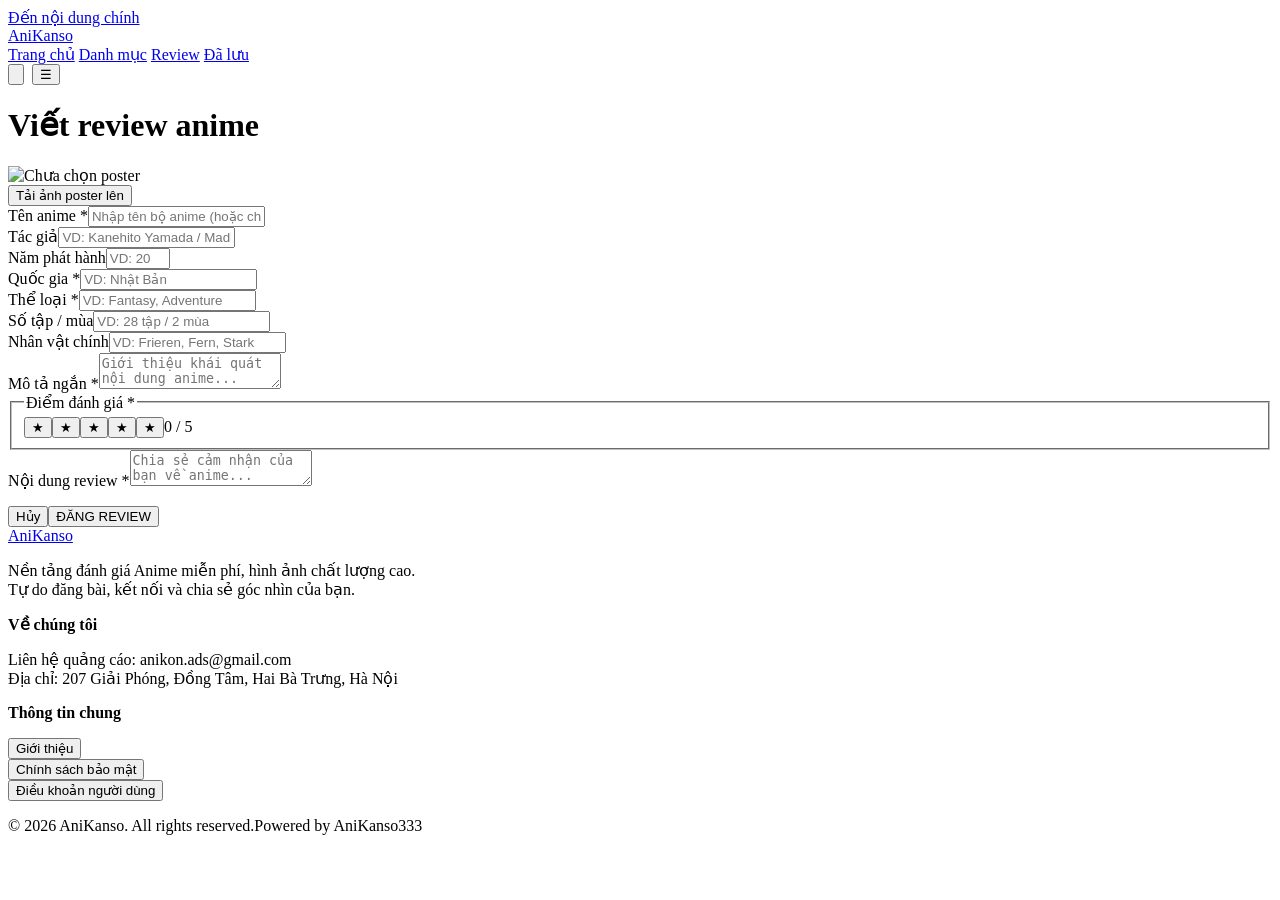
==== review.html @ 9587d6b9 "Add files via upload" ====
<!DOCTYPE html>
<!-- # TRANG: VIẾT REVIEW | HTML: khung nội dung | CSS: css/style.css | JavaScript: js/review.js -->
<!-- # lang="vi" cho trình duyệt biết nội dung trang dùng tiếng Việt. -->
<html lang="vi">
<!-- # Phần thiết lập: bảng mã, tên tab, CSS và JavaScript; không phải nội dung thân trang. -->
<head>
  <!-- # UTF-8 giúp tiếng Việt có dấu hiển thị đúng. -->
  <meta charset="UTF-8">
  <!-- # Cho trang lấy đúng chiều rộng thiết bị, cần cho giao diện điện thoại. -->
  <meta name="viewport" content="width=device-width, initial-scale=1.0">
  <meta name="description" content="Kansou giúp bạn khám phá anime, đọc và viết review.">
  <!-- # Tên trang xuất hiện trên tab trình duyệt. -->
  <title>Viết review | Kansou</title>
  <link rel="icon" href="images/favicon.svg">
  <!-- # Nạp CSS dùng chung: màu sắc, font, Grid/Flexbox và responsive. -->
  <link rel="stylesheet" href="css/style.css">
  <!-- # Nạp dữ liệu anime trước; defer đợi HTML đọc xong rồi mới chạy script theo thứ tự. -->
  <script src="js/data.js" defer></script>
  <!-- # Nạp các hàm đọc/ghi localStorage, quản lý người dùng và danh sách đã lưu. -->
  <script src="js/luu-tru.js" defer></script>
  <!-- # Nạp hàm dùng chung: tìm phần tử, menu, tìm kiếm và tạo thẻ poster. -->
  <script src="js/chung.js" defer></script>
  <!-- # Nạp xử lý riêng của Viết review; mở js/review.js để học các hàm và sự kiện. -->
  <script src="js/review.js" defer></script>
</head>
<!-- # Bắt đầu phần giao diện người xem thấy; class cho phép CSS chọn bố cục phù hợp. -->
<body class="review-page">
  <a class="skip-link" href="#noi-dung">Đến nội dung chính</a>
  <!-- Thanh điều hướng dùng giống nhau ở 8 trang. -->
  <!-- # Thanh đầu trang chứa logo, điều hướng, tìm kiếm và liên kết tài khoản. -->
  <header class="site-header">
    <a class="brand" href="index.html" aria-label="Kansou trang chủ">Ani<span>Kanso</span></a>
    <!-- # Nhóm liên kết chuyển giữa các trang; href là tên tệp HTML cần mở. -->
    <nav id="menu" aria-label="Điều hướng chính">
      <a href="index.html">Trang chủ</a>
      <a href="danh-muc.html">Danh mục</a>
      <a href="review.html">Review</a>
      <a href="da-luu.html">Đã lưu</a>
    </nav>
    <div class="header-actions">
      <button id="nut-tim" class="icon-button" aria-label="Mở tìm kiếm" aria-expanded="false"><img src="images/75ea7.svg" alt=""></button>
      <a id="link-tai-khoan" class="icon-button" href="dang-nhap.html" aria-label="Tài khoản"><img src="images/64455.svg" alt=""></a>
      <button id="nut-menu" class="icon-button mobile-menu" aria-label="Mở menu" aria-expanded="false">☰</button>
    </div>
    <!-- # Form tìm kiếm: name="q" gửi từ khóa sang danh-muc.html?q=...; hidden ẩn lúc đầu. -->
    <form id="tim-kiem" class="search-panel" action="danh-muc.html" hidden>
      <label for="tu-khoa">Tìm anime</label>
      <div><input id="tu-khoa" name="q" type="search" placeholder="Nhập tên anime, tác giả hoặc nhân vật…" autocomplete="off"><button class="button primary">Tìm</button></div>
      <!-- # Vùng có id="goi-y-tim" để JavaScript tìm và cập nhật đúng nội dung. -->
      <div id="goi-y-tim"></div>
    </form>
  </header>
  <!-- # Nội dung chính của trang; id="noi-dung" là đích của liên kết bỏ qua menu. -->
  <main id="noi-dung" class="write-page">
    <h1 class="sr-only">Viết review anime</h1>
    <div class="write-layout">
      <aside class="upload-panel"><div class="poster-preview"><img id="poster-review" class="upload-placeholder" src="images/474c5.png" alt="Chưa chọn poster"></div><button id="nut-tai-poster" type="button" class="button primary">Tải ảnh poster lên</button><input id="anh-poster" type="file" accept="image/jpeg,image/png,image/webp" hidden></aside>
      <!-- # Form viết review; required đánh dấu ô bắt buộc, name là tên dữ liệu khi giữ bản nháp. -->
      <form id="form-review" class="review-form">
        <div class="review-fields">
          <div class="field full"><label for="review-title">Tên anime <span>*</span></label><input id="review-title" name="title" type="text" placeholder="Nhập tên bộ anime (hoặc chọn từ gợi ý)" maxlength="300" list="ten-anime-goi-y" autocomplete="off" required></div>
          <div class="field"><label for="review-author">Tác giả</label><input id="review-author" name="author" type="text" placeholder="VD: Kanehito Yamada / Madhouse" maxlength="300"></div>
          <div class="field"><label for="review-year">Năm phát hành</label><input id="review-year" name="year" type="number" placeholder="VD: 2023" min="1900" max="2100"></div>
          <div class="field"><label for="review-country">Quốc gia <span>*</span></label><input id="review-country" name="country" type="text" placeholder="VD: Nhật Bản" maxlength="300" required></div>
          <div class="field"><label for="review-genres">Thể loại <span>*</span></label><input id="review-genres" name="genres" type="text" placeholder="VD: Fantasy, Adventure" maxlength="300" required></div>
          <div class="field"><label for="review-episodes">Số tập / mùa</label><input id="review-episodes" name="episodes" type="text" placeholder="VD: 28 tập / 2 mùa" maxlength="300"></div>
          <div class="field"><label for="review-characters">Nhân vật chính</label><input id="review-characters" name="characters" type="text" placeholder="VD: Frieren, Fern, Stark" maxlength="300"></div>
          <div class="field full"><label for="review-synopsis">Mô tả ngắn <span>*</span></label><textarea id="review-synopsis" name="synopsis" placeholder="Giới thiệu khái quát nội dung anime..." maxlength="10000" required></textarea></div>
        </div>
        <!-- # Danh sách tên anime gợi ý cho ô nhập có thuộc tính list tương ứng. -->
        <datalist id="ten-anime-goi-y"></datalist>
        <!-- # Gom các nút chọn sao thành một nhóm; data-diem chứa số sao của từng nút. -->
        <fieldset class="rating-field"><legend>Điểm đánh giá <span>*</span></legend><div id="chon-sao" class="star-picker">
          <button type="button" data-diem="1" aria-label="1 sao" aria-pressed="false">★</button><button type="button" data-diem="2" aria-label="2 sao" aria-pressed="false">★</button><button type="button" data-diem="3" aria-label="3 sao" aria-pressed="false">★</button><button type="button" data-diem="4" aria-label="4 sao" aria-pressed="false">★</button><button type="button" data-diem="5" aria-label="5 sao" aria-pressed="false">★</button><output id="diem-da-chon">0 / 5</output>
        </div></fieldset>
          <div class="field full"><label for="review-body">Nội dung review <span>*</span></label><textarea id="review-body" name="body" placeholder="Chia sẻ cảm nhận của bạn về anime..." maxlength="10000" required></textarea></div>
        <p id="loi-review" class="form-error" role="alert"></p><p id="nhac-dang-nhap" class="muted"></p>
        <div class="review-buttons"><button id="huy-review" type="button" class="button dark">Hủy</button><button class="button primary" type="submit">ĐĂNG REVIEW</button></div>
      </form>
    </div>
  </main>
  <!-- # Chân trang gồm giới thiệu, liên hệ và các nút mở hộp thông tin. -->
  <footer class="site-footer">
    <div class="footer-columns">
      <div><a class="brand" href="index.html">Ani<span>Kanso</span></a><p>Nền tảng đánh giá Anime miễn phí, hình ảnh chất lượng cao.<br>Tự do đăng bài, kết nối và chia sẻ góc nhìn của bạn.</p></div>
      <div><strong>Về chúng tôi</strong><p>Liên hệ quảng cáo: anikon.ads@gmail.com<br>Địa chỉ: 207 Giải Phóng, Đồng Tâm, Hai Bà Trưng, Hà Nội</p></div>
      <div><strong>Thông tin chung</strong><p><button class="text-button" onclick="moThongTin('gioi-thieu')">Giới thiệu</button><br><button class="text-button" onclick="moThongTin('bao-mat')">Chính sách bảo mật</button><br><button class="text-button" onclick="moThongTin('dieu-khoan')">Điều khoản người dùng</button></p></div>
    </div>
    <div class="footer-bottom"><span>© 2026 AniKanso. All rights reserved.</span><span>Powered by AniKanso333</span></div>
  </footer>
  <!-- # Vùng thông báo nổi; JavaScript đổi chữ và bỏ hidden khi cần thông báo. -->
  <div id="thong-bao" role="status" class="toast" hidden></div>
  <!-- # Hộp thoại được mở bằng showModal() và đóng bằng close(); id phân biệt từng hộp. -->
  <dialog id="hop-thong-tin"><button class="dialog-close" onclick="document.getElementById('hop-thong-tin').close()" aria-label="Đóng">×</button><h2 id="tieu-de-hop"></h2><p id="noi-dung-hop"></p></dialog>
</body>
</html>
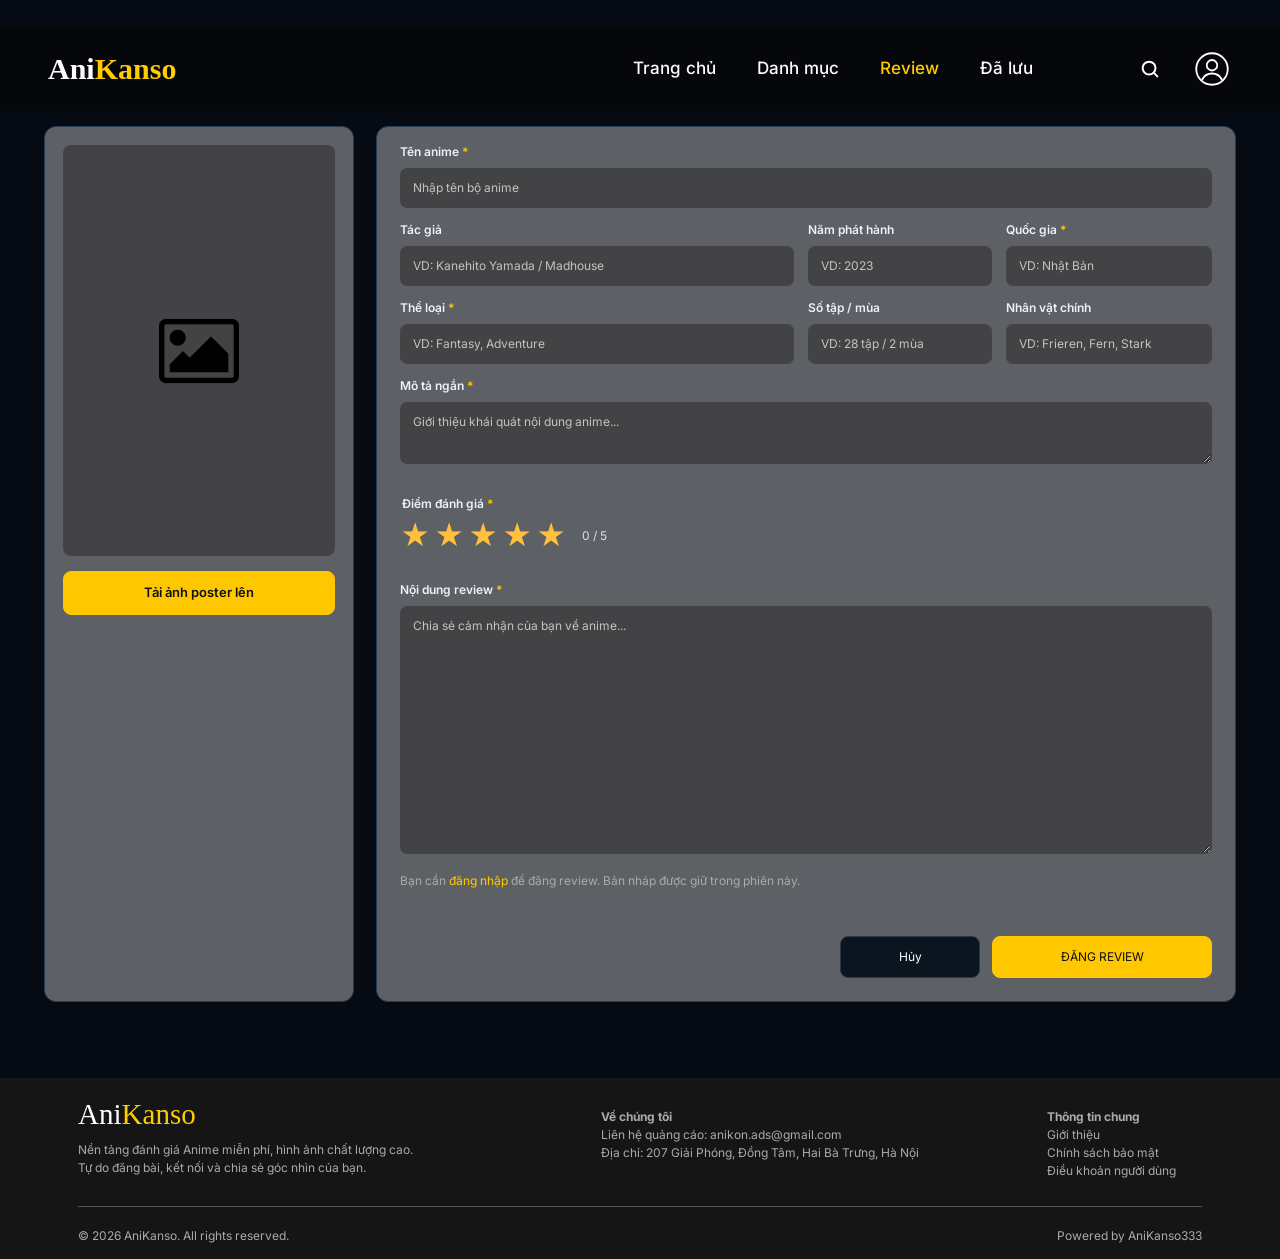
==== commit 58ddf591: "Update review.html" ====
--- a/review.html
+++ b/review.html
@@ -58,7 +58,7 @@
       <!-- # Form viết review; required đánh dấu ô bắt buộc, name là tên dữ liệu khi giữ bản nháp. -->
       <form id="form-review" class="review-form">
         <div class="review-fields">
-          <div class="field full"><label for="review-title">Tên anime <span>*</span></label><input id="review-title" name="title" type="text" placeholder="Nhập tên bộ anime (hoặc chọn từ gợi ý)" maxlength="300" list="ten-anime-goi-y" autocomplete="off" required></div>
+          <div class="field full"><label for="review-title">Tên anime <span>*</span></label><input id="review-title" name="title" type="text" placeholder="Nhập tên bộ anime" maxlength="300" autocomplete="off" required></div>          
           <div class="field"><label for="review-author">Tác giả</label><input id="review-author" name="author" type="text" placeholder="VD: Kanehito Yamada / Madhouse" maxlength="300"></div>
           <div class="field"><label for="review-year">Năm phát hành</label><input id="review-year" name="year" type="number" placeholder="VD: 2023" min="1900" max="2100"></div>
           <div class="field"><label for="review-country">Quốc gia <span>*</span></label><input id="review-country" name="country" type="text" placeholder="VD: Nhật Bản" maxlength="300" required></div>
--- a/css/style.css
+++ b/css/style.css
@@ -0,0 +1,665 @@
+/* # BẢN HỌC MÃ: CSS chỉ lo cách trình bày; HTML chứa nội dung, JavaScript xử lý tương tác. */
+/* # .ten-lop chọn class; #ten-id chọn id. Dấu # trong bộ chọn id hoặc mã màu không phải chú thích. */
+/* # Mỗi quy tắc có dạng: bộ-chọn { thuộc-tính: giá-trị; }. Lời giải thích nằm trong chú thích để trình duyệt bỏ qua. */
+/* # width/height: rộng/cao; margin: lề ngoài; padding: đệm trong; gap: khoảng cách các phần tử. */
+/* # color/background: màu chữ/nền; font-size: cỡ chữ; border/radius: viền/bo góc. */
+/* # display:flex/grid: xếp bố cục; position: cách định vị; @media: thay bố cục theo thiết bị. */
+
+/* KANSOU — CSS thuần, không sử dụng Bootstrap hoặc Tailwind.
+   Tìm tên phần (ví dụ: TRANG CHỦ) để sửa đúng khu vực. */
+
+/* # 1. FONT, MÀU VÀ ĐỊNH DẠNG CHUNG: tìm số phần này theo hướng dẫn phân công. */
+/* 1. FONT, MÀU VÀ ĐỊNH DẠNG CHUNG */
+/* # Nạp font Inter từ thư mục images để chữ vẫn hiển thị đúng khi không có mạng. */
+@font-face { font-family: Inter; src: url('../images/inter-400.ttf'); font-weight: 400; font-display: swap; }
+/* # Nạp font Inter từ thư mục images để chữ vẫn hiển thị đúng khi không có mạng. */
+@font-face { font-family: Inter; src: url('../images/inter-500.ttf'); font-weight: 500; font-display: swap; }
+/* # Nạp font Inter từ thư mục images để chữ vẫn hiển thị đúng khi không có mạng. */
+@font-face { font-family: Inter; src: url('../images/inter-600.ttf'); font-weight: 600; font-display: swap; }
+/* # Nạp font Inter từ thư mục images để chữ vẫn hiển thị đúng khi không có mạng. */
+@font-face { font-family: Inter; src: url('../images/inter-700.ttf'); font-weight: 700; font-display: swap; }
+
+* { box-sizing: border-box; }
+html { scroll-behavior: smooth; scrollbar-color: #666 #151515; }
+body { margin: 0; background: #000; color: #fcfcfc; font: 14px/1.5 Inter, Arial, sans-serif; }
+img { display: block; max-width: 100%; }
+a { color: inherit; text-decoration: none; }
+a:hover { color: #ffc700; }
+button, input, select, textarea { font: inherit; }
+button { cursor: pointer; color: inherit; }
+button:disabled { cursor: wait; opacity: .6; }
+input, select, textarea { min-width: 0; accent-color: #ffc700; caret-color: #ffc700; }
+input::placeholder, textarea::placeholder { color: #c3c3c3; opacity: 1; }
+textarea { resize: vertical; }
+h1, h2, h3, p { margin: 0; }
+h1, h2, h3 { line-height: 1.2; }
+h1, h2 { text-wrap: balance; }
+h1 { font-size: 50px; }
+h2 { font-size: 50px; }
+h3 { font-size: 20px; }
+p { overflow-wrap: break-word; }
+/* # Phần tử có thuộc tính hidden sẽ ẩn; JavaScript bỏ hidden để hiện lại. */
+[hidden] { display: none !important; }
+::selection { color: #000; background: #ffc700; }
+/* # Viền vàng giúp thấy vị trí đang chọn khi điều khiển bằng bàn phím. */
+:focus-visible { outline: 2px solid #ffc700; outline-offset: 4px; }
+/* # Khung căn giữa, giới hạn chiều rộng và chừa lề hai bên trang. */
+.container { width: calc(100% - 148px); max-width: 1440px; margin: auto; }
+.muted { color: #aaa; }
+.yellow, .score { color: #ffcc00; }
+.score { white-space: nowrap; }
+.sr-only, .skip-link:not(:focus) { position: absolute; width: 1px; height: 1px; padding: 0; overflow: hidden; clip-path: inset(50%); white-space: nowrap; }
+.skip-link:focus { position: fixed; top: 10px; left: 10px; z-index: 50; background: #ffc700; color: #000; padding: 12px; }
+/* # Kiểu nút dùng chung: căn giữa chữ, khoảng đệm, viền và bo góc. */
+.button { display: inline-flex; align-items: center; justify-content: center; min-height: 44px; padding: 11px 18px; border: 1px solid #aaa; border-radius: 8px; background: none; color: #fff; text-align: center; cursor: pointer; }
+/* # Nút hành động chính dùng màu vàng theo thiết kế. */
+.primary { background: #ffc700; border-color: #ffc700; color: #111; }
+/* # Nút hành động chính dùng màu vàng theo thiết kế. */
+.primary:hover { background: #ffda4d; border-color: #ffda4d; color: #111; }
+.outline:hover { background: #292929; color: #fff; }
+.dark { background: #0b1520; border-color: #263b52; }
+.text-button { padding: 0; border: 0; background: none; color: inherit; }
+.text-button:hover { color: #ffc700; text-decoration: underline; }
+.form-error { color: #ffb4ab; margin: 9px 0; }
+/* # Khung hướng dẫn khi danh sách chưa có dữ liệu hoặc không tìm thấy kết quả. */
+.empty-state { grid-column: 1 / -1; text-align: center; padding: 60px 20px; border: 1px dashed #555; border-radius: 12px; }
+/* # Khung hướng dẫn khi danh sách chưa có dữ liệu hoặc không tìm thấy kết quả. */
+.empty-state h2 { font-size: 26px; margin-bottom: 12px; }
+/* # Khung hướng dẫn khi danh sách chưa có dữ liệu hoặc không tìm thấy kết quả. */
+.empty-state p { margin: 12px 0 24px; color: #bbb; }
+
+/* # 2. THANH ĐIỀU HƯỚNG VÀ CHÂN TRANG: tìm số phần này theo hướng dẫn phân công. */
+/* 2. THANH ĐIỀU HƯỚNG VÀ CHÂN TRANG */
+/* # Định dạng thanh đầu trang; Flexbox xếp logo, menu và các nút trên một hàng. */
+.site-header { position: absolute; top: 26px; left: 0; z-index: 10; width: 100%; height: 85px; display: flex; align-items: center; gap: 0; padding: 0 50px 0 48px; }
+.brand { font: 700 30px Georgia, serif; white-space: nowrap; }
+.brand span { color: #ffcc00; }
+/* # Định dạng thanh đầu trang; Flexbox xếp logo, menu và các nút trên một hàng. */
+.site-header nav { display: flex; gap: 41px; margin-left: auto; }
+/* # Định dạng thanh đầu trang; Flexbox xếp logo, menu và các nút trên một hàng. */
+.site-header nav a { font-size: 17px; font-weight: 500; white-space: nowrap; }
+/* # Định dạng thanh đầu trang; Flexbox xếp logo, menu và các nút trên một hàng. */
+.site-header nav a.active { color: #ffcc00; }
+.header-actions { display: flex; align-items: center; gap: 26px; margin-left: 99px; }
+.icon-button { display: inline-flex; justify-content: center; align-items: center; border: 0; background: none; padding: 0; min-width: 36px; min-height: 44px; }
+.icon-button img { width: 22px; }
+#link-tai-khoan img { width: 36px; }
+.mobile-menu { display: none; }
+.search-panel { position: absolute; right: 50px; top: 80px; width: 430px; padding: 20px; border: 1px solid #555; border-radius: 10px; background: #171717; box-shadow: 0 15px 30px #0009; }
+.search-panel label { display: block; margin-bottom: 8px; font-weight: 600; }
+.search-panel > div:first-of-type { display: flex; gap: 8px; }
+.search-panel input { width: 100%; padding: 10px; background: #292929; border: 1px solid #888; border-radius: 6px; color: #fff; }
+#goi-y-tim a { display: flex; gap: 12px; align-items: center; padding: 9px 0; border-bottom: 1px solid #333; }
+#goi-y-tim img { width: 36px; height: 48px; object-fit: cover; border-radius: 4px; }
+/* # Nền, khoảng đệm và chữ của chân trang dùng chung. */
+.site-footer { background: #151515; padding: 20px max(6.1%, 24px) 14px; color: #aaa; font-size: 12px; }
+.footer-columns { display: grid; grid-template-columns: 1.2fr 1fr .4fr; gap: 60px; }
+/* # Nền, khoảng đệm và chữ của chân trang dùng chung. */
+.site-footer .brand { display: inline-block; font-size: 29px; font-weight: 400; color: #fff; margin-bottom: 10px; }
+.footer-columns strong { display: block; margin-top: 10px; }
+.footer-columns p { line-height: 1.5; }
+.footer-bottom { display: flex; justify-content: space-between; gap: 20px; border-top: 1px solid #555; padding-top: 20px; margin-top: 26px; }
+
+/* # 3. TRANG CHỦ: tìm số phần này theo hướng dẫn phân công. */
+/* 3. TRANG CHỦ */
+/* # Đặt kích thước và ảnh nền của banner đầu Trang chủ. */
+.hero { height: 610px; position: relative; isolation: isolate; background: #000 url('../images/1537e.png') no-repeat 6.1vw -10px / 127.1% auto; }
+/* # Lớp gradient phủ banner giúp chữ nổi rõ trên ảnh; không chặn thao tác chuột. */
+.hero::before { content: ''; position: absolute; inset: 0; z-index: -1; background: linear-gradient(180deg, #000 0%, transparent 26%), linear-gradient(270deg, transparent 0%, #80808080 53.365%, #000 72.596%), linear-gradient(0deg, #000 0%, transparent 48%); pointer-events: none; }
+.hero-content { position: relative; padding: 136px 0 0 100px; width: 700px; }
+.hero h1 { font-size: 50px; line-height: 1.22; margin-bottom: 20px; letter-spacing: -.025em; }
+#hero-meta { font-size: 14px; margin-bottom: 25px; }
+#hero-description { width: 514px; min-height: 75px; font-size: 14px; line-height: 1.3; }
+.hero-buttons { display: flex; gap: 22px; margin-top: 23px; }
+.hero-buttons .button { height: 53px; min-width: 158px; padding: 12px; }
+.hero-arrows { display: flex; gap: 8px; margin-top: 34px; }
+.hero-arrows button { width: 28px; height: 28px; padding: 0; border: 1px solid #fff; border-radius: 3px; background: transparent; font-size: 23px; line-height: 20px; }
+.hero-arrows button:hover { color: #ffc700; border-color: #ffc700; }
+.featured-section h2 { padding-top: 6px; }
+.featured-heading { display: flex; justify-content: space-between; align-items: center; gap: 14px; }
+.featured-heading h2 { flex: 1; }
+#dung-noi-bat { color: #ffcc00; font-size: 13px; white-space: nowrap; padding: 10px 0; }
+.featured-viewport { overflow-x: auto; scrollbar-width: none; margin-top: 23px; }
+/* # Hàng ảnh chạy liên tục: animation 45s là 45 giây mỗi vòng; tăng số này để chạy chậm hơn. */
+.featured-track { --vi-tri-dau: -99px; display: flex; width: max-content; transform: translateX(var(--vi-tri-dau)); animation: truot-anime 45s linear infinite; }
+/* Đổi 45s ở dòng trên thành 60s để chạy chậm hơn, 30s để nhanh hơn. */
+/* # Các mốc chuyển động: từ vị trí đầu đến nửa chiều dài hàng poster để tạo vòng lặp. */
+@keyframes truot-anime {
+  from { transform: translateX(var(--vi-tri-dau)); }
+  to { transform: translateX(calc(var(--vi-tri-dau) - 50%)); }
+}
+/* # Rê chuột, dùng bàn phím, bấm Tạm dừng hoặc ra ngoài màn hình thì dừng chuyển động. */
+.featured-track:hover, .featured-track:focus-within, .featured-track.tam-dung, .featured-track.ngoai-man-hinh { animation-play-state: paused; }
+.poster-card { display: block; position: relative; overflow: hidden; border-radius: 10px; background: #141414; min-width: 0; }
+/* # Ảnh lấp đầy thẻ; object-fit: cover giữ tỷ lệ và cắt phần dư. */
+.poster-card > img { width: 100%; height: 100%; object-fit: cover; }
+a.poster-card img { transition: transform .25s ease; }
+a.poster-card:hover img { transform: scale(1.035); }
+/* # Đặt tên và điểm sát đáy poster; gradient đen làm chữ dễ đọc. */
+.poster-caption { position: absolute; left: 0; right: 0; bottom: 0; min-height: 75px; padding: 35px 10px 12px; background: linear-gradient(transparent, #000 80%); display: flex; align-items: flex-end; justify-content: space-between; gap: 5px; font-size: 12px; }
+/* # Kích thước một poster trong hàng chuyển động; margin-right tạo khoảng cách giữa hai poster. */
+.featured-track .poster-card { flex-shrink: 0; width: 243px; height: 287px; margin-right: 34px; }
+.featured-track .poster-caption { font-size: 17px; }
+.featured-track .anh-can-tren img { object-position: top; }
+/* # Chia Trang chủ thành cột anime mới và cột bảng xếp hạng bằng CSS Grid. */
+.recent-layout { display: grid; grid-template-columns: minmax(0, 1fr) 265px; gap: 86px; margin-top: 55px; }
+.recent-main h2 { white-space: nowrap; }
+.section-subtitle { display: flex; justify-content: space-between; align-items: flex-end; gap: 16px; border-bottom: 1px solid #999; padding: 14px 0 17px; margin-bottom: 26px; }
+.section-subtitle p { color: #aaa; font-size: 15px; line-height: 18px; }
+.section-subtitle a, .section-subtitle > span { color: #ffcc00; white-space: nowrap; font-size: 15px; }
+/* # Xếp các anime mới thành lưới; repeat(2, ...) nghĩa là hai cột bằng nhau. */
+.recent-grid { display: grid; grid-template-columns: repeat(2, minmax(0, 1fr)); gap: 35px 40px; }
+.recent-card { display: flex; gap: 26px; min-height: 237px; padding: 15px 18px; border: 2px solid #f5f1f169; border-radius: 20px; }
+.recent-card > img { width: 154px; height: 206px; object-fit: cover; flex-shrink: 0; border-radius: 10px; }
+.recent-card > div { min-width: 0; flex: 1; }
+.recent-card h3 { display: flex; justify-content: space-between; gap: 6px; font-size: 16px; margin-bottom: 7px; }
+.recent-card h3 .score { font-weight: 400; }
+.recent-card .genres { font-size: 10px; color: #bbb; font-style: italic; margin-bottom: 10px; }
+.recent-card .description { font-size: 12px; line-height: 1.4; display: -webkit-box; -webkit-line-clamp: 10; -webkit-box-orient: vertical; overflow: hidden; }
+/* # Định dạng bảng xếp hạng minh họa; phần này dùng nội dung HTML tĩnh. */
+.ranking { border: 2px solid #f5f1f169; border-radius: 20px; padding: 14px 18px; margin-top: 7px; }
+/* # Định dạng bảng xếp hạng minh họa; phần này dùng nội dung HTML tĩnh. */
+.ranking h2 { font-size: 20px; margin-bottom: 16px; }
+/* # Định dạng bảng xếp hạng minh họa; phần này dùng nội dung HTML tĩnh. */
+.ranking-tabs { display: flex; justify-content: space-between; background: #1b1b1b; border: 1px solid #aaa; padding: 4px; border-radius: 10px; margin-bottom: 20px; font-size: 14px; font-weight: 600; }
+/* # Định dạng bảng xếp hạng minh họa; phần này dùng nội dung HTML tĩnh. */
+.ranking-tabs span { padding: 8px 12px; border-radius: 6px; }
+/* # Định dạng bảng xếp hạng minh họa; phần này dùng nội dung HTML tĩnh. */
+.ranking-tabs .selected { background: #ffcc00; color: #111; }
+/* # Định dạng bảng xếp hạng minh họa; phần này dùng nội dung HTML tĩnh. */
+.ranking-item { display: flex; gap: 10px; align-items: center; margin-bottom: 18px; }
+/* # Định dạng bảng xếp hạng minh họa; phần này dùng nội dung HTML tĩnh. */
+.ranking-item:last-child { margin-bottom: 0; }
+/* # Định dạng bảng xếp hạng minh họa; phần này dùng nội dung HTML tĩnh. */
+.ranking-item img { width: 66px; height: 83px; object-fit: cover; border-radius: 8px; }
+/* # Định dạng bảng xếp hạng minh họa; phần này dùng nội dung HTML tĩnh. */
+.ranking-item > div { min-width: 0; }
+.rank-number { width: 21px; height: 22px; border-radius: 50%; background: #ffcc00; color: #000; text-align: center; font-size: 12px; flex-shrink: 0; }
+/* # Định dạng bảng xếp hạng minh họa; phần này dùng nội dung HTML tĩnh. */
+.ranking-item:nth-of-type(n+2) .rank-number { background: #6f6f6f; color: #fff; }
+/* # Định dạng bảng xếp hạng minh họa; phần này dùng nội dung HTML tĩnh. */
+.ranking-item h3 { font-size: 14px; margin-bottom: 4px; }
+/* # Định dạng bảng xếp hạng minh họa; phần này dùng nội dung HTML tĩnh. */
+.ranking-item .score, .ranking-item p { font-size: 10px; }
+/* # Định dạng bảng xếp hạng minh họa; phần này dùng nội dung HTML tĩnh. */
+.ranking-item p { color: #aaa; font-style: italic; }
+.rated-section { margin-top: 56px; margin-bottom: 98px; }
+.rated-section .section-subtitle { margin-bottom: 35px; }
+.home-page .footer-bottom { margin-top: 16px; padding-top: 12px; font-size: 11px; }
+.poster-row { display: grid; grid-template-columns: repeat(6, minmax(0, 1fr)); gap: 30px; }
+.poster-row .poster-card { height: 266px; }
+/* # Poster của mục tĩnh dùng con trỏ bình thường vì không mở trang chi tiết. */
+.static-card { cursor: default; }
+
+/* # 4. DANH MỤC VÀ KẾT QUẢ TÌM KIẾM: tìm số phần này theo hướng dẫn phân công. */
+/* 4. DANH MỤC VÀ KẾT QUẢ TÌM KIẾM */
+.catalog-hero { min-height: 845px; padding: 133px 0 120px; background: linear-gradient(0deg, #000 5%, #0000 68%), linear-gradient(#0007, #0007), url('../images/842cb.png') center top / cover; }
+.catalog-hero h1 { font-size: 60px; text-align: center; }
+.catalog-description { text-align: center; font-size: 23px; font-style: italic; width: min(1143px, 90%); margin: 57px auto 35px; line-height: 1.25; }
+.filter-box { width: min(1143px, 90%); margin: auto; padding: 21px 17px 30px; border: 2px solid #d7d7d7; border-radius: 8px; background: #111b2866; }
+.filter-box h2 { color: #ffcc00; font-size: 32px; text-align: center; margin-bottom: 20px; }
+/* # Dùng Grid chia các ô lọc và nút Lọc Anime thành các cột. */
+.filter-fields { display: grid; grid-template-columns: repeat(6, minmax(0, 1fr)) 98px; gap: 13px; align-items: center; }
+/* # Dùng Grid chia các ô lọc và nút Lọc Anime thành các cột. */
+.filter-fields select { padding: 5px 7px; background: #62626296; color: #fff; border: 1px solid #fff; border-radius: 5px; font-size: 13px; height: 33px; }
+select option { background: #262626; color: #fff; }
+/* # Dùng Grid chia các ô lọc và nút Lọc Anime thành các cột. */
+.filter-fields .button { font-size: 13px; min-height: 33px; padding: 5px; border-radius: 3px; font-weight: 600; }
+.catalog-stats { width: min(1195px, 87.5%); display: grid; grid-template-columns: repeat(3, 1fr); gap: 44px; margin: 87px auto 0; }
+.catalog-stats div { border: 1px solid #ccc; border-radius: 14px; padding: 24px 10px; text-align: center; }
+.catalog-stats strong { display: block; color: #ffcc00; font-size: 48px; line-height: 1.2; margin-bottom: 14px; }
+.catalog-stats span { font-size: 16px; }
+.catalog-results { padding: 35px 0 80px; }
+.results-heading { display: flex; justify-content: space-between; gap: 20px; align-items: center; margin-bottom: 12px; }
+.results-heading h2 { font-size: 32px; }
+.results-heading select, .saved-toolbar select, .saved-toolbar input { background: #333; color: #fff; border: 1px solid #888; border-radius: 5px; padding: 9px; }
+/* # Lưới poster của danh mục và danh sách đã lưu; số cột thay đổi trong media query. */
+.poster-grid { display: grid; grid-template-columns: repeat(6, minmax(0, 1fr)); gap: 30px; margin-top: 30px; }
+/* # Lưới poster của danh mục và danh sách đã lưu; số cột thay đổi trong media query. */
+.poster-grid .poster-card { height: 280px; }
+#xoa-bo-loc { margin-top: 30px; }
+
+/* # 5. CHI TIẾT ANIME: tìm số phần này theo hướng dẫn phân công. */
+/* 5. CHI TIẾT ANIME */
+.detail-page { padding-top: 153px; position: relative; isolation: isolate; }
+.detail-background { position: absolute; inset: 0 0 auto; z-index: -1; height: 850px; background: linear-gradient(0deg, #000 0%, #0008 90%), url('../images/937e6.png') center top / cover; }
+.detail-container { width: min(1204px, calc(100% - 80px)); margin: auto; }
+.detail-card, .comments-card { background: #1f1f1fcc; border-radius: 20px; padding: 42px 47px; }
+/* # Chia vùng đầu trang chi tiết thành cột ảnh poster và cột thông tin. */
+.detail-top { display: grid; grid-template-columns: 355px minmax(0, 1fr); gap: 63px; }
+.detail-poster { width: 355px; height: 527px; object-fit: cover; border-radius: 10px; }
+.detail-info { padding-top: 12px; }
+.detail-info h1 { font-size: 50px; text-transform: uppercase; margin-bottom: 6px; }
+#ten-khac { font-size: 23px; min-height: 33px; }
+.detail-stats { display: flex; gap: 34px; border-top: 1px solid #ddd; margin-top: 16px; padding-top: 12px; font-size: 18px; }
+.detail-info h2, .story h2, .comments-card h2 { font-size: 24px; text-decoration: underline; text-underline-offset: 4px; margin: 16px 0 17px; }
+.detail-info dl { margin: 0; font-size: 18px; line-height: 1.75; }
+.detail-info dt, .detail-info dd { display: inline; margin: 0; }
+.detail-info dd::after { content: ''; display: block; }
+.detail-bottom { display: flex; gap: 20px; flex-wrap: wrap; align-items: center; margin-top: 28px; }
+.tags { display: flex; flex-wrap: wrap; gap: 12px; }
+.tags span { font-size: 16px; border: 1px solid; border-radius: 20px; color: #7dafff; padding: 4px 12px; }
+.tags span:nth-child(4n+2) { color: #d8b433; }
+.tags span:nth-child(4n+3) { color: #8ac383; }
+.tags span:nth-child(4n+4) { color: #e79292; }
+.save-button { border: 0; background: transparent; padding: 8px 0; font-size: 16px; }
+.save-button.saved { color: #ffcc00; }
+.story { margin-top: 32px; }
+.story p { font-size: 19px; line-height: 1.55; }
+.more-information { margin: 24px 0 16px; border-top: 1px solid #555; padding-top: 16px; }
+.more-information summary { cursor: pointer; color: #ffcc00; }
+.more-information h3 { font-size: 18px; margin: 20px 0 8px; }
+.more-information p, .more-information li { line-height: 1.65; margin-bottom: 8px; }
+.source-links a { display: inline-block; color: #ffcc00; margin: 4px 20px 4px 0; text-decoration: underline; }
+.comments-card { margin-top: 33px; padding-top: 12px; }
+.comment { margin: 12px 0; font-size: 18px; }
+.comment strong { color: #ffcc00; }
+.comment-meta { font-size: 12px; color: #aaa; }
+.reply { margin-left: 24px; }
+.comment-form { position: relative; margin-top: 32px; }
+.comment-form textarea { display: block; width: 100%; height: 113px; min-height: 113px; background: #444; border: 1px solid #777; border-radius: 14px; color: #fff; padding: 25px 22px 35px; }
+.comment-form > button { position: absolute; right: 16px; bottom: 15px; border: 0; background: none; color: #ffcc00; font-size: 18px; }
+.comment-form .counter { position: absolute; top: 5px; right: 12px; color: #aaa; }
+#yeu-cau-dang-nhap { position: absolute; left: 23px; top: 42px; font-size: 18px; }
+#yeu-cau-dang-nhap a { color: #ffcc00; }
+#loi-binh-luan:empty { margin: 0; }
+.review-item { padding: 20px 0; border-bottom: 1px solid #666; }
+.review-item p { margin-top: 9px; font-size: 15px; }
+.review-item .review-meta { display: flex; justify-content: space-between; gap: 10px; color: #ccc; font-size: 12px; }
+.related-section { padding: 72px 0 76px; }
+.related-section h2 { font-size: 45px; margin-bottom: 18px; }
+.related-section .poster-row { grid-template-columns: repeat(5, 1fr); border-top: 1px solid #aaa; margin-top: 25px; padding-top: 38px; }
+
+/* # 6. ĐĂNG NHẬP VÀ ĐĂNG KÝ: tìm số phần này theo hướng dẫn phân công. */
+/* 6. ĐĂNG NHẬP VÀ ĐĂNG KÝ */
+.auth-body { background: #111825; }
+/* # Ảnh nền và vị trí khung đăng nhập/đăng ký. */
+.auth-page { min-height: 1024px; display: flex; justify-content: flex-end; align-items: flex-start; padding: 148px 33px 128px; background: linear-gradient(90deg, #0a0e1a8c, #0a0e1ae6), linear-gradient(0deg, #0a0e1acc, transparent), url('../images/19769.png') center / cover; }
+/* # Khung biểu mẫu đăng nhập/đăng ký: chiều rộng, khoảng đệm, viền và nền. */
+.auth-card { width: 615px; min-height: 748px; padding: 51px 55px 39px; border: 1px solid #ffc700; border-radius: 12px; background: #ffffff59; }
+/* # Khung biểu mẫu đăng nhập/đăng ký: chiều rộng, khoảng đệm, viền và nền. */
+.auth-card h1 { font-size: 34px; margin-bottom: 37px; }
+.auth-field { margin-bottom: 31px; }
+.auth-field > label { display: block; margin-bottom: 8px; font-size: 16px; }
+/* # Xếp biểu tượng và ô nhập trên cùng hàng bằng Flexbox. */
+.input-with-icon { display: flex; align-items: center; gap: 14px; min-height: 60px; padding: 0 16px; border: 1px solid transparent; background: #31303094; border-radius: 8px; }
+/* # Xếp biểu tượng và ô nhập trên cùng hàng bằng Flexbox. */
+.input-with-icon > img { width: 20px; height: 23px; object-fit: contain; }
+/* # Xếp biểu tượng và ô nhập trên cùng hàng bằng Flexbox. */
+.input-with-icon input { flex: 1; width: 100%; border: 0; outline: none; background: transparent; color: #fff; font-size: 17px; padding: 16px 0; }
+/* # Xếp biểu tượng và ô nhập trên cùng hàng bằng Flexbox. */
+.input-with-icon:focus-within { border-color: #ffc700; }
+/* # Xếp biểu tượng và ô nhập trên cùng hàng bằng Flexbox. */
+.input-with-icon .icon-button { min-width: 24px; }
+/* # Xếp biểu tượng và ô nhập trên cùng hàng bằng Flexbox. */
+.input-with-icon button img { width: 20px; }
+.auth-options { display: flex; justify-content: space-between; gap: 12px; font-size: 14px; margin: -3px 0 30px; align-items: center; }
+.auth-options label { display: flex; align-items: center; gap: 6px; }
+.auth-options input { margin: 0; }
+.auth-options button { color: #ffcc00; }
+/* # Khung biểu mẫu đăng nhập/đăng ký: chiều rộng, khoảng đệm, viền và nền. */
+.auth-card .button { width: 100%; border-radius: 30px; min-height: 57px; font-size: 18px; font-weight: 600; }
+/* # Khung biểu mẫu đăng nhập/đăng ký: chiều rộng, khoảng đệm, viền và nền. */
+.auth-card .primary { background: #ffc61a; color: #111; }
+.auth-divider { display: flex; align-items: center; gap: 16px; margin: 28px 0; font-size: 14px; }
+.auth-divider::before, .auth-divider::after { content: ''; height: 1px; background: #ffc700; flex: 1; }
+.google-button { gap: 13px; border-color: #ffc700; color: #fff; background: transparent; font-size: 16px !important; font-weight: 400 !important; }
+.google-button img { width: 22px; height: 22px; }
+.auth-switch { text-align: center; margin-top: 42px; font-size: 14px; }
+.auth-switch a { color: #ffcc00; }
+.signup { min-height: 805px; padding-top: 33px; }
+.signup h1 { margin-bottom: 23px; }
+.signup .auth-field { margin-bottom: 19px; }
+.signup .input-with-icon { min-height: 52px; }
+.signup .input-with-icon input { padding: 12px 0; }
+.signup .auth-divider { margin: 19px 0; }
+.signup .auth-switch { margin-top: 24px; }
+.recovery-code { background: #292929; padding: 16px; overflow-wrap: anywhere; margin: 20px 0; font-family: monospace; }
+
+/* # 7. VIẾT REVIEW: tìm số phần này theo hướng dẫn phân công. */
+/* 7. VIẾT REVIEW */
+.review-page { background: #060b13; }
+.review-page .site-header { background: #05070a; }
+.write-page { padding: 126px 44px 76px; }
+/* # Chia trang review thành cột tải poster và cột biểu mẫu. */
+.write-layout { display: grid; grid-template-columns: 310px minmax(0, 1fr); gap: 22px; }
+.upload-panel, .review-form { background: #ffffff59; border: 1px solid #263b52; border-radius: 12px; padding: 18px; min-height: 850px; }
+.poster-preview { display: flex; justify-content: center; align-items: center; height: 411px; background: #31303094; border-radius: 8px; overflow: hidden; }
+.poster-preview img { width: 100%; height: 100%; object-fit: cover; }
+.poster-preview .upload-placeholder { width: 80px; height: 80px; object-fit: contain; }
+.upload-panel .button { width: 100%; margin-top: 15px; font-size: 13px; font-weight: 600; }
+.review-form { padding: 16px 23px 23px; display: flex; flex-direction: column; }
+.review-fields { display: grid; grid-template-columns: 2.14fr 1fr 1.12fr; gap: 13px 14px; }
+.field { display: flex; flex-direction: column; gap: 7px; }
+.field.full { grid-column: 1 / -1; }
+.field label, .rating-field legend { font-size: 12px; font-weight: 600; color: #ebf2fc; }
+.field label span, .rating-field legend span { color: #ffcc00; }
+.field input, .field textarea { width: 100%; border: 1px solid transparent; background: #31303094; border-radius: 7px; padding: 10px 12px; color: #fff; font-size: 12px; min-height: 38px; }
+.field textarea { min-height: 62px; }
+.rating-field { border: 0; padding: 0; margin: 31px 0; }
+/* # Định dạng các nút sao; lớp chosen thể hiện số sao đã chọn. */
+.star-picker { display: flex; gap: 4px; align-items: center; margin-top: 8px; }
+/* # Định dạng các nút sao; lớp chosen thể hiện số sao đã chọn. */
+.star-picker button { padding: 0; border: 0; background: none; font-size: 29px; color: #ffc13d; line-height: 1; }
+/* # Định dạng các nút sao; lớp chosen thể hiện số sao đã chọn. */
+.star-picker button.chosen { color: #ffdc70; }
+/* # Định dạng các nút sao; lớp chosen thể hiện số sao đã chọn. */
+.star-picker button[aria-pressed="true"] { text-shadow: 0 1px 2px #000; }
+/* # Định dạng các nút sao; lớp chosen thể hiện số sao đã chọn. */
+.star-picker output { margin-left: 12px; color: #dce0e5; font-size: 12px; }
+#review-body { min-height: 248px; }
+.review-buttons { display: flex; justify-content: flex-end; gap: 12px; margin-top: auto; padding-top: 46px; }
+.review-buttons .button { min-height: 38px; min-width: 140px; font-size: 12px; }
+.review-buttons .primary { min-width: 220px; }
+#nhac-dang-nhap { font-size: 12px; }
+#nhac-dang-nhap a { color: #ffcc00; }
+
+/* # 8. ĐÃ LƯU VÀ TÀI KHOẢN: tìm số phần này theo hướng dẫn phân công. */
+/* 8. ĐÃ LƯU VÀ TÀI KHOẢN */
+.library-page { background: linear-gradient(#0005, #000 47%), url('../images/96f70.png') center -120px / 133.333% auto no-repeat; }
+.saved-page { padding-top: 126px; min-height: 1372px; }
+.saved-page h1 { text-align: center; font-size: 48px; }
+.saved-toolbar { display: flex; justify-content: flex-end; gap: 16px; margin-top: 43px; }
+.saved-toolbar input { max-width: 240px; }
+.saved-grid { gap: 45px 30px; margin-top: 55px; }
+.saved-grid .poster-card { height: 265px; }
+.saved-item { position: relative; min-width: 0; }
+.remove-save { position: absolute; right: 8px; top: 8px; border: 0; border-radius: 50%; background: #000b; width: 36px; height: 36px; font-size: 25px; color: #ffcc00; }
+.account-page { padding: 235px 48px 80px; min-height: 1372px; background: linear-gradient(0deg, #060709 70%, #06070900 98%), url('../images/96f70.png') center -110px / 133.333% auto no-repeat; }
+/* # Chia trang tài khoản thành cột hồ sơ và cột lịch sử review. */
+.account-layout { display: grid; grid-template-columns: 350px minmax(0, 1fr); gap: 65px; }
+.avatar { width: 126px; height: 126px; object-fit: cover; border: 3px solid #fff; border-radius: 50%; margin-bottom: 20px; }
+.profile-sidebar h1 { font-size: 22px; margin-bottom: 4px; overflow-wrap: anywhere; }
+.profile-sidebar > p { color: #aaa; font-size: 13px; margin-bottom: 20px; }
+.profile-sidebar > .button { min-height: 36px; padding: 6px 16px; font-size: 12px; }
+#dang-xuat { margin-left: 12px; font-size: 12px; color: #aaa; }
+.history-section { margin-top: 58px; }
+.small-heading { display: flex; justify-content: space-between; gap: 16px; align-items: center; margin-bottom: 18px; }
+.small-heading h2 { font-size: 20px; }
+.small-heading > a, .small-heading > button { font-size: 12px; }
+.history-card { display: flex; align-items: center; gap: 14px; padding: 12px 0; border-bottom: 1px solid #666; }
+.history-card img { width: 75px; height: 100px; object-fit: cover; border-radius: 6px; }
+.history-card strong { font-size: 13px; }
+.history-card p { font-size: 11px; color: #aaa; margin-top: 8px; display: -webkit-box; -webkit-line-clamp: 3; -webkit-box-orient: vertical; overflow: hidden; }
+.profile-reviews { background: #ffffff30; border: 1px solid #555; border-radius: 10px; padding: 18px; margin-top: 138px; }
+.profile-review { display: flex; gap: 16px; border-bottom: 1px solid #666; padding: 18px 0; }
+.profile-review img { width: 110px; height: 148px; object-fit: cover; border-radius: 6px; }
+.profile-review > div { flex: 1; min-width: 0; }
+.profile-review h3 { font-size: 17px; margin-bottom: 8px; }
+.profile-review p { margin-top: 8px; font-size: 13px; }
+.profile-review small { color: #ccc; }
+.profile-review .text-button { color: #ffcc00; font-size: 12px; margin-top: 10px; }
+
+/* # 9. THÔNG BÁO VÀ HỘP THOẠI: tìm số phần này theo hướng dẫn phân công. */
+/* 9. THÔNG BÁO VÀ HỘP THOẠI */
+/* # Thông báo nổi do hàm thongBao điều khiển; biến thể error thể hiện lỗi. */
+.toast { position: fixed; bottom: 25px; left: 50%; transform: translateX(-50%); z-index: 40; background: #263021; border: 1px solid #839c60; border-radius: 8px; padding: 14px 22px; max-width: calc(100% - 36px); width: max-content; box-shadow: 0 6px 20px #0008; }
+/* # Thông báo nổi do hàm thongBao điều khiển; biến thể error thể hiện lỗi. */
+.toast.error { background: #441f22; border-color: #bf7777; }
+dialog { width: min(480px, calc(100% - 36px)); padding: 30px; border: 1px solid #777; border-radius: 12px; background: #202020; color: #fff; }
+dialog::backdrop { background: #000b; }
+dialog h2 { font-size: 26px; margin-bottom: 18px; }
+dialog p { line-height: 1.65; }
+dialog label { display: block; margin-top: 16px; }
+dialog input { display: block; width: 100%; padding: 10px; background: #343434; border: 1px solid #888; border-radius: 5px; color: #fff; }
+dialog .button { margin-top: 20px; }
+.dialog-close { position: absolute; top: 8px; right: 12px; border: 0; background: none; font-size: 26px; }
+
+/* # 10. RESPONSIVE: GIẢM CỘT VÀ THU GỌN MENU KHI MÀN HÌNH NHỎ: tìm số phần này theo hướng dẫn phân công. */
+/* 10. RESPONSIVE: GIẢM CỘT VÀ THU GỌN MENU KHI MÀN HÌNH NHỎ */
+/* # Chỉ áp dụng CSS trong khối này khi chiều rộng màn hình thỏa điều kiện ghi trong ngoặc. */
+@media (min-width: 1600px) {
+  .hero-content { margin: auto; width: 1440px; padding-left: 26px; }
+  /* # Chia trang review thành cột tải poster và cột biểu mẫu. */
+  .write-layout { max-width: 1600px; margin: auto; }
+}
+/* # Chỉ áp dụng CSS trong khối này khi chiều rộng màn hình thỏa điều kiện ghi trong ngoặc. */
+@media (max-width: 1250px) {
+  /* # Khung căn giữa, giới hạn chiều rộng và chừa lề hai bên trang. */
+  .container { width: calc(100% - 80px); }
+  /* # Định dạng thanh đầu trang; Flexbox xếp logo, menu và các nút trên một hàng. */
+  .site-header { padding: 0 40px; }
+  .header-actions { margin-left: 45px; }
+  h2 { font-size: 38px; }
+  /* # Chia Trang chủ thành cột anime mới và cột bảng xếp hạng bằng CSS Grid. */
+  .recent-layout { gap: 35px; grid-template-columns: minmax(0, 1fr) 250px; }
+  .recent-card { gap: 12px; padding: 12px; }
+  .recent-card > img { width: 110px; height: 180px; }
+  .recent-card h3 { display: block; font-size: 14px; }
+  .recent-card h3 span { display: block; }
+  .recent-card .description { -webkit-line-clamp: 8; font-size: 11px; }
+  .catalog-hero h1 { font-size: 48px; }
+  .catalog-description { font-size: 20px; }
+  .catalog-stats strong { font-size: 38px; }
+  /* # Chia vùng đầu trang chi tiết thành cột ảnh poster và cột thông tin. */
+  .detail-top { grid-template-columns: 280px minmax(0, 1fr); gap: 30px; }
+  .detail-poster { width: 280px; height: 415px; }
+  .detail-info h1 { font-size: 36px; }
+  #ten-khac { font-size: 18px; }
+  .detail-info dl { font-size: 16px; }
+  .detail-stats { font-size: 15px; }
+  .tags span { font-size: 13px; }
+  .write-page { padding-left: 28px; padding-right: 28px; }
+  /* # Chia trang review thành cột tải poster và cột biểu mẫu. */
+  .write-layout { grid-template-columns: 250px minmax(0, 1fr); }
+  .poster-preview { height: 340px; }
+  /* # Chia trang tài khoản thành cột hồ sơ và cột lịch sử review. */
+  .account-layout { grid-template-columns: 280px minmax(0, 1fr); gap: 35px; }
+  /* # Lưới poster của danh mục và danh sách đã lưu; số cột thay đổi trong media query. */
+  .poster-grid, .poster-row { gap: 20px; }
+}
+/* # Chỉ áp dụng CSS trong khối này khi chiều rộng màn hình thỏa điều kiện ghi trong ngoặc. */
+@media (max-width: 900px) {
+  /* # Định dạng thanh đầu trang; Flexbox xếp logo, menu và các nút trên một hàng. */
+  .site-header nav { gap: 20px; }
+  /* # Định dạng thanh đầu trang; Flexbox xếp logo, menu và các nút trên một hàng. */
+  .site-header nav a { font-size: 14px; }
+  .header-actions { gap: 15px; margin-left: 25px; }
+  .brand { font-size: 26px; }
+  .hero-content { padding-left: 50px; }
+  .hero h1 { font-size: 44px; }
+  /* # Chia Trang chủ thành cột anime mới và cột bảng xếp hạng bằng CSS Grid. */
+  .recent-layout { grid-template-columns: 1fr; }
+  .recent-main h2 { white-space: normal; }
+  .recent-card > img { width: 130px; height: 190px; }
+  .recent-card .description { -webkit-line-clamp: 8; }
+  /* # Định dạng bảng xếp hạng minh họa; phần này dùng nội dung HTML tĩnh. */
+  .ranking { display: grid; grid-template-columns: repeat(2, 1fr); column-gap: 30px; }
+  /* # Định dạng bảng xếp hạng minh họa; phần này dùng nội dung HTML tĩnh. */
+  .ranking h2, .ranking-tabs { grid-column: 1 / -1; }
+  /* # Định dạng bảng xếp hạng minh họa; phần này dùng nội dung HTML tĩnh. */
+  .ranking-tabs { justify-content: flex-start; gap: 18px; width: max-content; }
+  .rated-section { margin-bottom: 80px; }
+  .poster-row { overflow-x: auto; display: flex; padding-bottom: 12px; }
+  .poster-row .poster-card { flex: 0 0 175px; height: 250px; }
+  /* # Lưới poster của danh mục và danh sách đã lưu; số cột thay đổi trong media query. */
+  .poster-grid { grid-template-columns: repeat(4, 1fr); }
+  /* # Lưới poster của danh mục và danh sách đã lưu; số cột thay đổi trong media query. */
+  .poster-grid .poster-card { height: 240px; }
+  .catalog-hero { min-height: 830px; }
+  /* # Dùng Grid chia các ô lọc và nút Lọc Anime thành các cột. */
+  .filter-fields { grid-template-columns: repeat(3, 1fr); }
+  /* # Dùng Grid chia các ô lọc và nút Lọc Anime thành các cột. */
+  .filter-fields .button { grid-column: 1 / -1; }
+  .catalog-stats { gap: 20px; margin-top: 55px; }
+  .catalog-stats span { font-size: 12px; }
+  .catalog-stats strong { font-size: 30px; }
+  .detail-container { width: calc(100% - 50px); }
+  .detail-card, .comments-card { padding-left: 25px; padding-right: 25px; }
+  /* # Chia vùng đầu trang chi tiết thành cột ảnh poster và cột thông tin. */
+  .detail-top { grid-template-columns: 210px minmax(0, 1fr); gap: 24px; }
+  .detail-poster { width: 210px; height: 320px; }
+  .detail-info h1 { font-size: 28px; }
+  .detail-info dl { font-size: 14px; }
+  .detail-info { padding-top: 0; }
+  .detail-stats { gap: 18px; }
+  .related-section h2 { font-size: 32px; }
+  /* # Ảnh nền và vị trí khung đăng nhập/đăng ký. */
+  .auth-page { padding-right: 9%; }
+  /* # Chia trang review thành cột tải poster và cột biểu mẫu. */
+  .write-layout { grid-template-columns: 200px minmax(0, 1fr); gap: 15px; }
+  .review-fields { grid-template-columns: repeat(2, 1fr); }
+  .poster-preview { height: 270px; }
+  .upload-panel { padding: 12px; }
+  .review-form { padding: 18px; }
+  .account-page { padding-left: 28px; padding-right: 28px; }
+  /* # Chia trang tài khoản thành cột hồ sơ và cột lịch sử review. */
+  .account-layout { grid-template-columns: 220px minmax(0, 1fr); gap: 25px; }
+  .profile-review { flex-direction: column; }
+  .profile-review img { width: 80px; height: 110px; }
+  .footer-columns { gap: 30px; grid-template-columns: 1fr 1fr; }
+}
+/* # Chỉ áp dụng CSS trong khối này khi chiều rộng màn hình thỏa điều kiện ghi trong ngoặc. */
+@media (max-width: 640px) {
+  /* # Khung căn giữa, giới hạn chiều rộng và chừa lề hai bên trang. */
+  .container { width: calc(100% - 36px); }
+  h1 { font-size: 32px; }
+  h2 { font-size: 29px; }
+  /* # Định dạng thanh đầu trang; Flexbox xếp logo, menu và các nút trên một hàng. */
+  .site-header { top: 0; height: 76px; padding: 0 18px; }
+  .header-actions { margin-left: auto; gap: 16px; }
+  /* # Định dạng thanh đầu trang; Flexbox xếp logo, menu và các nút trên một hàng. */
+  .site-header nav { display: none; position: absolute; top: 70px; left: 18px; right: 18px; background: #161616; border: 1px solid #555; padding: 20px; border-radius: 8px; box-shadow: 0 15px 30px #0008; }
+  /* # Lớp open do JavaScript thêm vào để hiện menu trên điện thoại. */
+  .site-header nav.open { display: flex; flex-direction: column; gap: 20px; }
+  .mobile-menu { display: inline-flex; font-size: 25px; }
+  .brand { font-size: 24px; }
+  .search-panel { right: 18px; left: 18px; width: auto; top: 76px; padding: 16px; }
+  /* # Đặt kích thước và ảnh nền của banner đầu Trang chủ. */
+  .hero { height: 620px; background-position: 62% top; background-size: auto 620px; }
+  .hero-content { padding: 136px 22px 0; width: 100%; }
+  .hero h1 { font-size: 32px; margin-bottom: 20px; }
+  #hero-meta { font-size: 11px; max-width: 330px; }
+  #hero-description { width: 100%; max-width: 360px; font-size: 13px; line-height: 1.5; min-height: 120px; }
+  .hero-buttons { gap: 12px; margin-top: 22px; }
+  .hero-buttons .button { font-size: 12px; min-width: 0; padding: 10px 14px; height: 46px; }
+  .hero-arrows { margin-top: 24px; }
+  .featured-viewport { margin-top: 22px; }
+  /* # Hàng ảnh chạy liên tục: animation 45s là 45 giây mỗi vòng; tăng số này để chạy chậm hơn. */
+  .featured-track { --vi-tri-dau: 18px; }
+  /* # Kích thước một poster trong hàng chuyển động; margin-right tạo khoảng cách giữa hai poster. */
+  .featured-track .poster-card { width: 170px; height: 225px; margin-right: 18px; }
+  .featured-track .poster-caption { font-size: 12px; }
+  /* # Chia Trang chủ thành cột anime mới và cột bảng xếp hạng bằng CSS Grid. */
+  .recent-layout { margin-top: 38px; gap: 30px; }
+  .section-subtitle { padding: 15px 0; gap: 15px; margin-bottom: 20px; }
+  .section-subtitle p, .section-subtitle a, .section-subtitle > span { font-size: 11px; }
+  /* # Xếp các anime mới thành lưới; repeat(2, ...) nghĩa là hai cột bằng nhau. */
+  .recent-grid { grid-template-columns: 1fr; gap: 18px; }
+  .recent-card { padding: 13px; gap: 18px; min-height: 190px; }
+  .recent-card > img { width: 115px; height: 165px; }
+  .recent-card h3 { display: flex; font-size: 14px; }
+  .recent-card .description { font-size: 11px; -webkit-line-clamp: 7; }
+  /* # Định dạng bảng xếp hạng minh họa; phần này dùng nội dung HTML tĩnh. */
+  .ranking { display: block; padding: 20px; }
+  /* # Định dạng bảng xếp hạng minh họa; phần này dùng nội dung HTML tĩnh. */
+  .ranking-tabs { display: flex; width: 100%; justify-content: space-between; gap: 8px; }
+  /* # Định dạng bảng xếp hạng minh họa; phần này dùng nội dung HTML tĩnh. */
+  .ranking-item h3 { font-size: 15px; }
+  /* # Định dạng bảng xếp hạng minh họa; phần này dùng nội dung HTML tĩnh. */
+  .ranking-item p { font-size: 11px; }
+  /* # Định dạng bảng xếp hạng minh họa; phần này dùng nội dung HTML tĩnh. */
+  .ranking-item { gap: 18px; }
+  .rated-section { margin-top: 36px; margin-bottom: 60px; }
+  .poster-row { gap: 16px; }
+  .poster-row .poster-card { flex-basis: 145px; height: 212px; }
+  /* # Đặt tên và điểm sát đáy poster; gradient đen làm chữ dễ đọc. */
+  .poster-caption { font-size: 11px; padding: 30px 7px 9px; }
+  .catalog-hero { padding: 115px 0 60px; min-height: 0; }
+  .catalog-hero h1 { font-size: 32px; padding: 0 20px; }
+  .catalog-description { font-size: 15px; margin-top: 30px; }
+  .filter-box h2 { font-size: 24px; }
+  /* # Dùng Grid chia các ô lọc và nút Lọc Anime thành các cột. */
+  .filter-fields { grid-template-columns: repeat(2, 1fr); gap: 12px; }
+  /* # Dùng Grid chia các ô lọc và nút Lọc Anime thành các cột. */
+  .filter-fields select { height: 40px; }
+  /* # Dùng Grid chia các ô lọc và nút Lọc Anime thành các cột. */
+  .filter-fields .button { min-height: 42px; }
+  .catalog-stats { grid-template-columns: 1fr; gap: 15px; margin-top: 36px; }
+  .catalog-stats div { padding: 20px 10px; }
+  .catalog-stats strong { font-size: 36px; margin-bottom: 8px; }
+  .catalog-stats span { font-size: 13px; }
+  .results-heading { display: block; }
+  .results-heading h2 { font-size: 26px; margin-bottom: 15px; }
+  /* # Lưới poster của danh mục và danh sách đã lưu; số cột thay đổi trong media query. */
+  .poster-grid { grid-template-columns: repeat(2, minmax(0, 1fr)); gap: 24px 16px; }
+  /* # Lưới poster của danh mục và danh sách đã lưu; số cột thay đổi trong media query. */
+  .poster-grid .poster-card { height: 235px; }
+  .detail-page { padding-top: 95px; }
+  .detail-container { width: calc(100% - 30px); }
+  .detail-card { padding: 18px 14px; border-radius: 12px; }
+  /* # Chia vùng đầu trang chi tiết thành cột ảnh poster và cột thông tin. */
+  .detail-top { grid-template-columns: 108px minmax(0, 1fr); gap: 16px; align-items: start; }
+  .detail-poster { width: 108px; height: 165px; }
+  .detail-info h1 { font-size: 22px; }
+  #ten-khac { font-size: 12px; min-height: 0; }
+  .detail-stats { gap: 12px; font-size: 11px; flex-wrap: wrap; margin-top: 12px; }
+  .detail-info h2 { font-size: 18px; margin-top: 15px; margin-bottom: 10px; }
+  .detail-info dl { font-size: 12px; line-height: 1.6; }
+  .detail-bottom { margin-top: 14px; gap: 9px; }
+  .tags { gap: 6px; }
+  .tags span { font-size: 10px; padding: 3px 7px; }
+  .save-button { font-size: 12px; }
+  .story { margin-top: 25px; }
+  .story h2, .comments-card h2 { font-size: 21px; }
+  .story p { font-size: 15px; }
+  .comments-card { padding: 12px 16px 22px; margin-top: 20px; border-radius: 12px; }
+  .comment { font-size: 14px; }
+  #yeu-cau-dang-nhap { font-size: 12px; left: 15px; right: 12px; }
+  .comment-form textarea { padding: 28px 14px 36px; }
+  .related-section { padding: 45px 0; }
+  .related-section h2 { font-size: 26px; }
+  .related-section > p { font-size: 12px; }
+  .related-section .poster-row { padding-top: 25px; }
+  /* # Ảnh nền và vị trí khung đăng nhập/đăng ký. */
+  .auth-page { min-height: 100svh; padding: 105px 18px 45px; align-items: flex-start; justify-content: center; }
+  /* # Khung biểu mẫu đăng nhập/đăng ký: chiều rộng, khoảng đệm, viền và nền. */
+  .auth-card { width: 100%; max-width: 435px; min-height: 0; padding: 30px 22px; }
+  /* # Khung biểu mẫu đăng nhập/đăng ký: chiều rộng, khoảng đệm, viền và nền. */
+  .auth-card h1 { font-size: 32px; margin-bottom: 28px; }
+  .auth-options { font-size: 11px; }
+  .auth-field > label { font-size: 13px; }
+  /* # Xếp biểu tượng và ô nhập trên cùng hàng bằng Flexbox. */
+  .input-with-icon input { font-size: 14px; }
+  /* # Khung biểu mẫu đăng nhập/đăng ký: chiều rộng, khoảng đệm, viền và nền. */
+  .auth-card .button { font-size: 16px; }
+  .write-page { padding: 95px 18px 40px; }
+  /* # Chia trang review thành cột tải poster và cột biểu mẫu. */
+  .write-layout { grid-template-columns: 1fr; gap: 18px; }
+  .upload-panel { min-height: 0; padding: 15px; }
+  .poster-preview { height: 260px; }
+  .poster-preview img:not(.upload-placeholder) { object-fit: contain; }
+  .upload-panel .button { min-height: 44px; }
+  .review-form { min-height: 0; padding: 18px 15px; }
+  .review-fields { grid-template-columns: repeat(2, minmax(0, 1fr)); gap: 18px 12px; }
+  .field input, .field textarea { font-size: 13px; min-height: 42px; }
+  .review-fields .field:nth-child(5), .review-fields .field:nth-child(7) { grid-column: 1 / -1; }
+  #review-body { min-height: 240px; }
+  .review-buttons { gap: 12px; padding-top: 30px; }
+  .review-buttons .button { min-width: 80px; min-height: 44px; }
+  .review-buttons .primary { min-width: 160px; }
+  .saved-page { padding-top: 110px; min-height: 700px; padding-bottom: 60px; }
+  .saved-page h1 { font-size: 32px; }
+  .saved-toolbar { margin-top: 30px; flex-direction: column; }
+  .saved-toolbar input { max-width: none; }
+  .saved-grid { margin-top: 30px; }
+  .account-page { min-height: 800px; padding: 105px 18px 55px; }
+  /* # Chia trang tài khoản thành cột hồ sơ và cột lịch sử review. */
+  .account-layout { grid-template-columns: 1fr; gap: 35px; }
+  .avatar { width: 100px; height: 100px; }
+  .history-section { margin-top: 35px; }
+  .profile-reviews { margin-top: 0; padding: 16px; }
+  .profile-review { flex-direction: row; gap: 12px; }
+  .profile-review img { width: 70px; height: 105px; }
+  .profile-review h3 { font-size: 15px; }
+  .footer-columns { grid-template-columns: 1fr; gap: 20px; }
+  .footer-bottom { flex-direction: column; gap: 8px; }
+  /* # Nền, khoảng đệm và chữ của chân trang dùng chung. */
+  .site-footer { padding: 25px 22px 18px; }
+}
+/* # Thiết bị yêu cầu giảm chuyển động thì tắt animation/transition và ẩn poster bản sao. */
+@media (prefers-reduced-motion: reduce) {
+  .featured-track .ban-sao, #dung-noi-bat { display: none; }
+  html { scroll-behavior: auto; }
+  *, *::before, *::after { transition: none !important; animation: none !important; }
+}
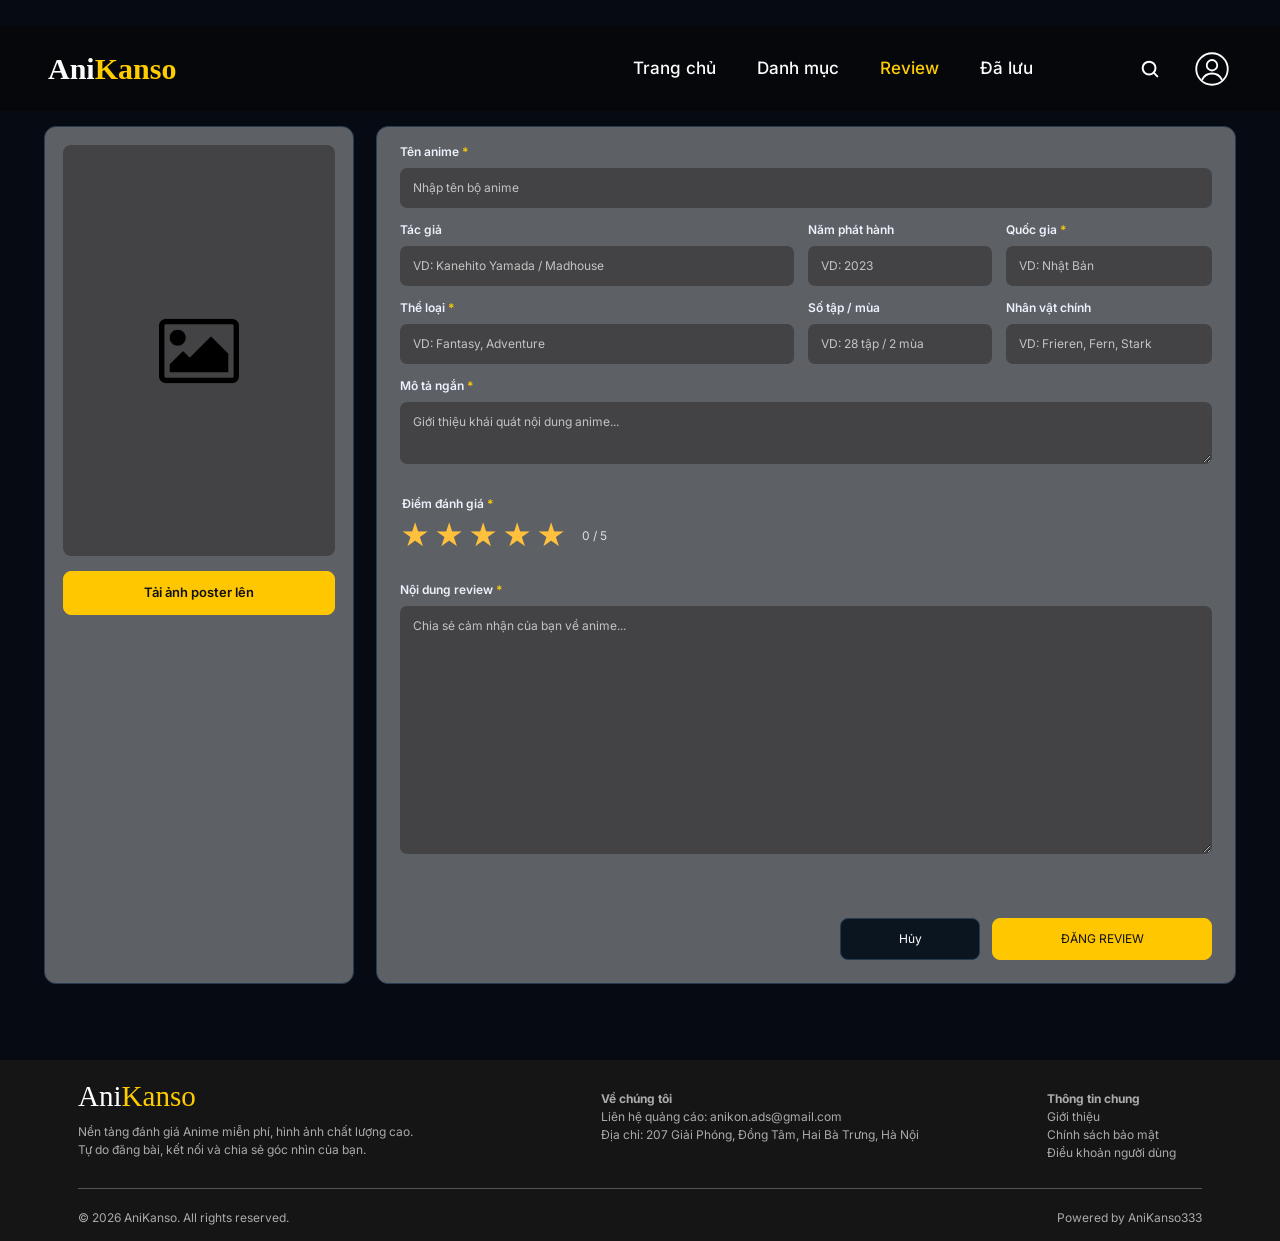
==== commit 24c4a981: "Update review.html" ====
--- a/review.html
+++ b/review.html
@@ -67,8 +67,6 @@
           <div class="field"><label for="review-characters">Nhân vật chính</label><input id="review-characters" name="characters" type="text" placeholder="VD: Frieren, Fern, Stark" maxlength="300"></div>
           <div class="field full"><label for="review-synopsis">Mô tả ngắn <span>*</span></label><textarea id="review-synopsis" name="synopsis" placeholder="Giới thiệu khái quát nội dung anime..." maxlength="10000" required></textarea></div>
         </div>
-        <!-- # Danh sách tên anime gợi ý cho ô nhập có thuộc tính list tương ứng. -->
-        <datalist id="ten-anime-goi-y"></datalist>
         <!-- # Gom các nút chọn sao thành một nhóm; data-diem chứa số sao của từng nút. -->
         <fieldset class="rating-field"><legend>Điểm đánh giá <span>*</span></legend><div id="chon-sao" class="star-picker">
           <button type="button" data-diem="1" aria-label="1 sao" aria-pressed="false">★</button><button type="button" data-diem="2" aria-label="2 sao" aria-pressed="false">★</button><button type="button" data-diem="3" aria-label="3 sao" aria-pressed="false">★</button><button type="button" data-diem="4" aria-label="4 sao" aria-pressed="false">★</button><button type="button" data-diem="5" aria-label="5 sao" aria-pressed="false">★</button><output id="diem-da-chon">0 / 5</output>
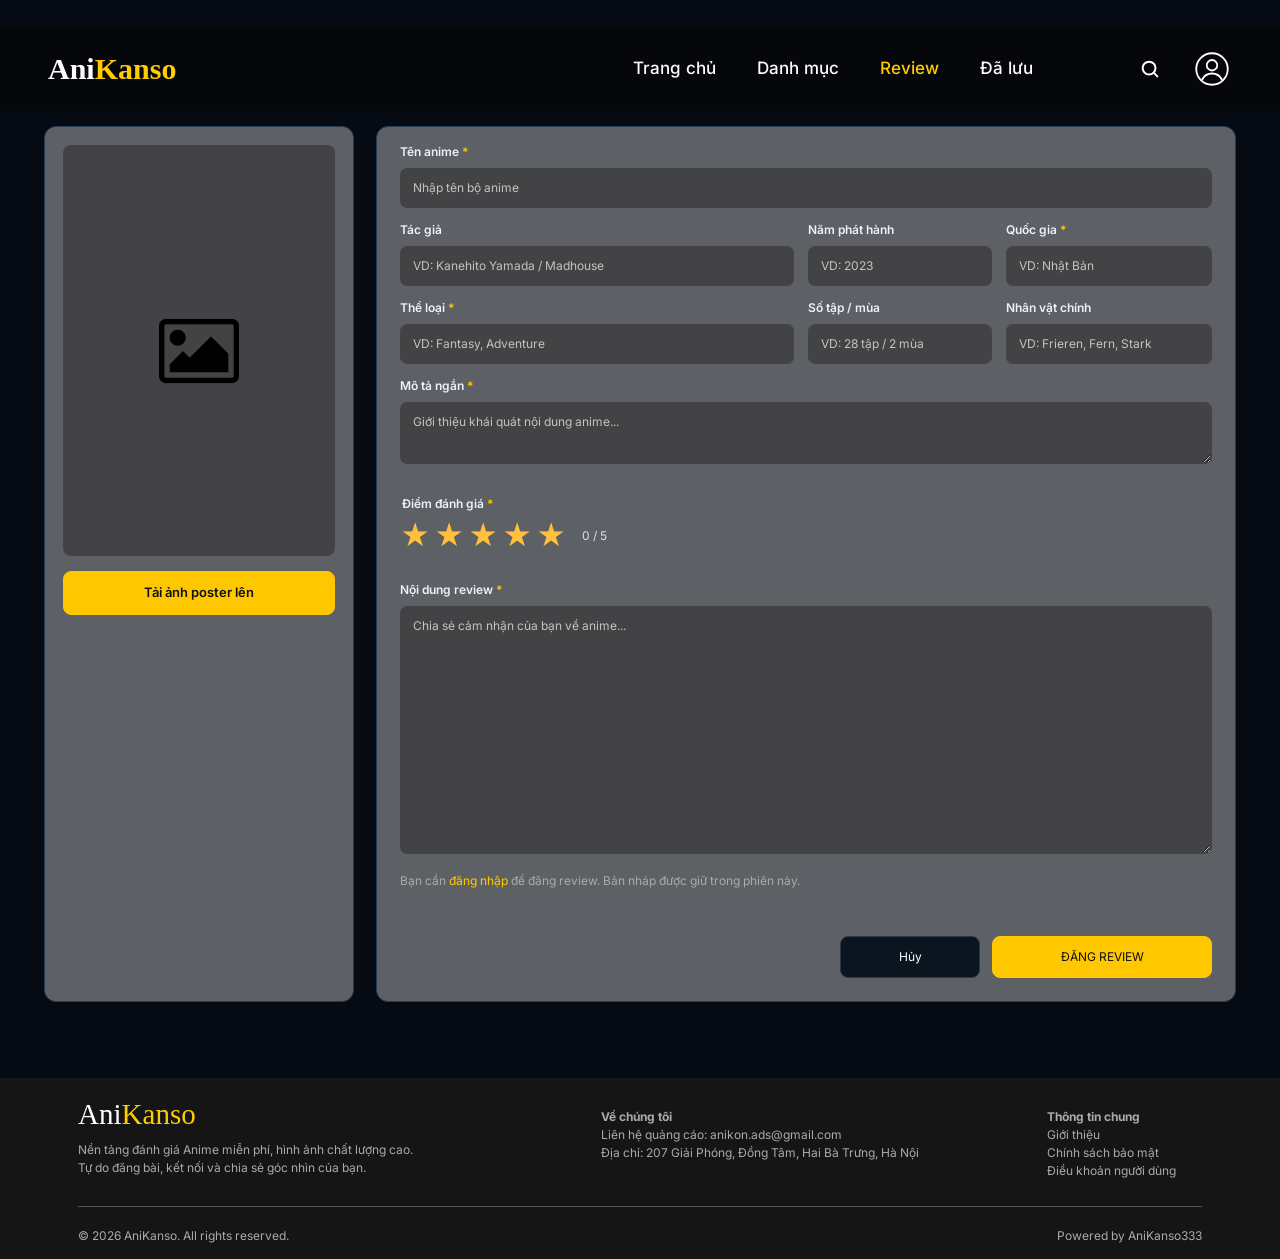
==== commit 6f374e63: "Refactor review.html structure and content" ====
--- a/review.html
+++ b/review.html
@@ -67,6 +67,8 @@
           <div class="field"><label for="review-characters">Nhân vật chính</label><input id="review-characters" name="characters" type="text" placeholder="VD: Frieren, Fern, Stark" maxlength="300"></div>
           <div class="field full"><label for="review-synopsis">Mô tả ngắn <span>*</span></label><textarea id="review-synopsis" name="synopsis" placeholder="Giới thiệu khái quát nội dung anime..." maxlength="10000" required></textarea></div>
         </div>
+        <!-- # Danh sách tên anime gợi ý cho ô nhập có thuộc tính list tương ứng. -->
+        <datalist id="ten-anime-goi-y"></datalist>
         <!-- # Gom các nút chọn sao thành một nhóm; data-diem chứa số sao của từng nút. -->
         <fieldset class="rating-field"><legend>Điểm đánh giá <span>*</span></legend><div id="chon-sao" class="star-picker">
           <button type="button" data-diem="1" aria-label="1 sao" aria-pressed="false">★</button><button type="button" data-diem="2" aria-label="2 sao" aria-pressed="false">★</button><button type="button" data-diem="3" aria-label="3 sao" aria-pressed="false">★</button><button type="button" data-diem="4" aria-label="4 sao" aria-pressed="false">★</button><button type="button" data-diem="5" aria-label="5 sao" aria-pressed="false">★</button><output id="diem-da-chon">0 / 5</output>
